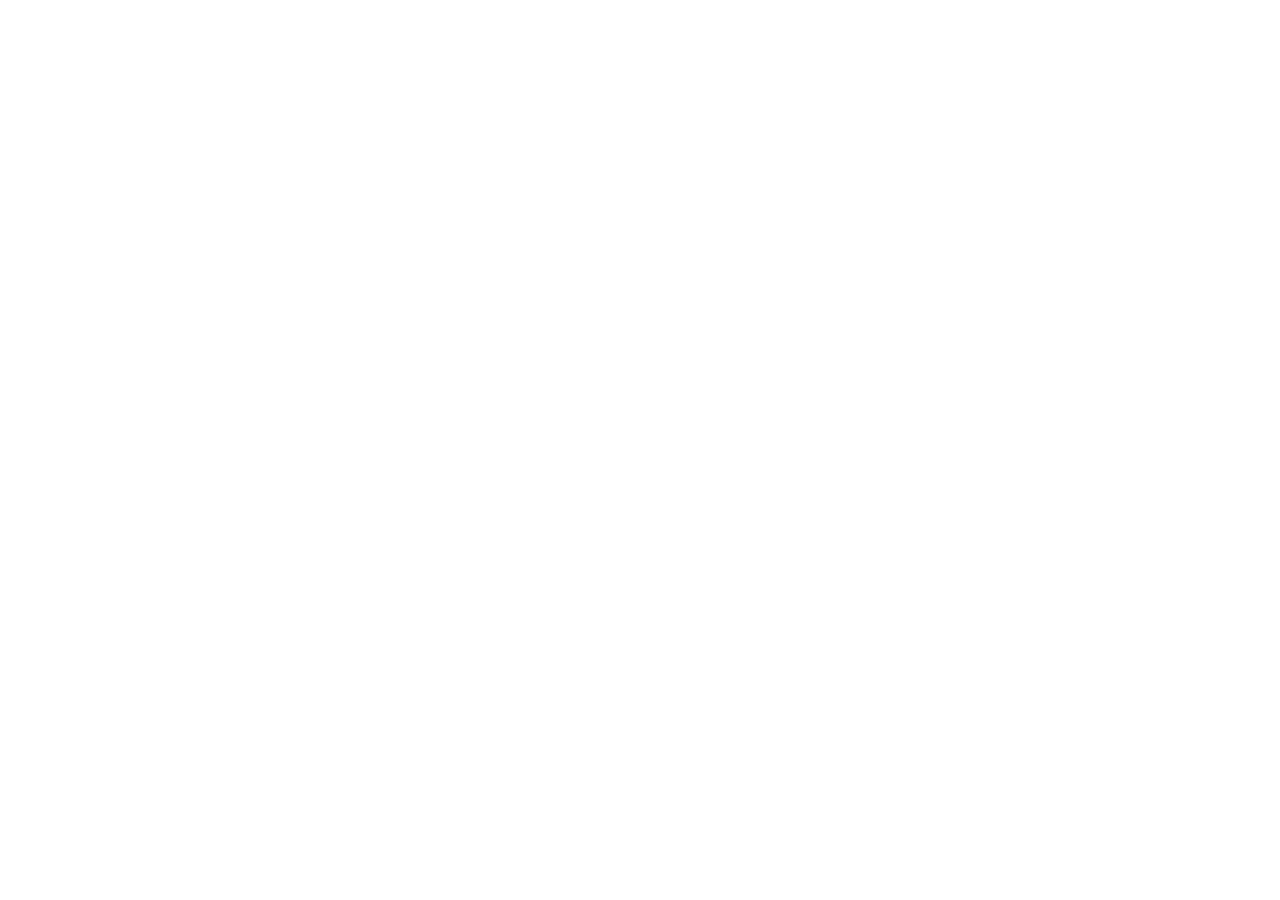
==== index.html @ cebbf484 "First Commit" ====
<!DOCTYPE html>
<html lang="en-GB">
<head>
    <meta charset="UTF-8">
    <meta name="viewport" content="width=device-width, initial-scale=1.0">
    <title>Home - My Website</title>
    <link rel="stylesheet" href="css/style.css">
</head>
<body>

</body>
</html>
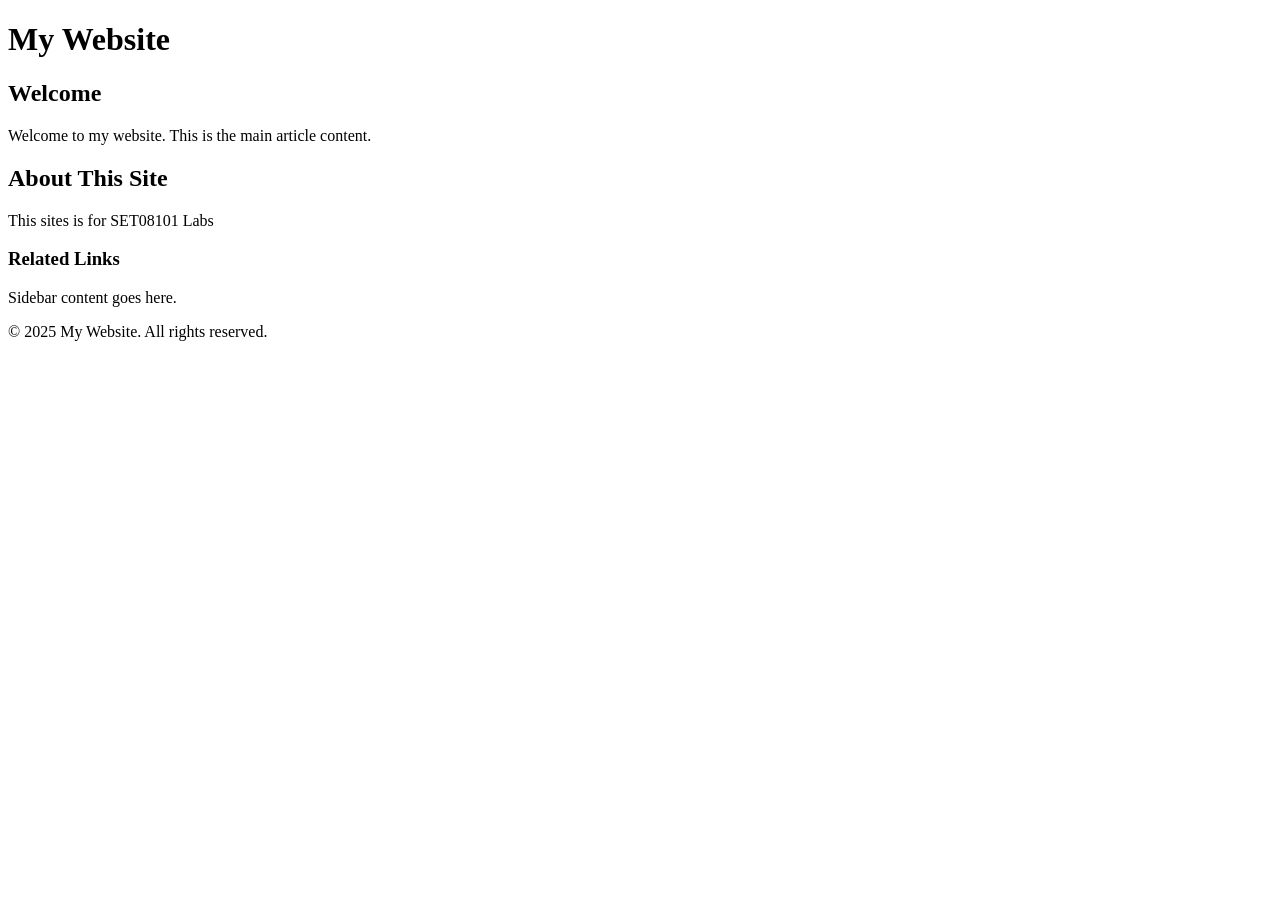
==== commit d4b34909: "Changes for Lab 2" ====
--- a/index.html
+++ b/index.html
@@ -7,6 +7,34 @@
     <link rel="stylesheet" href="css/style.css">
 </head>
 <body>
+<header>
+    <h1>My Website</h1>
+</header>
+
+<nav>
+    <!-- Navigation will go here -->
+</nav>
+
+<main>
+    <article>
+        <h2>Welcome</h2>
+        <p>Welcome to my website. This is the main article content.</p>
+    </article>
+
+    <section>
+        <h2>About This Site</h2>
+        <p>This sites is for SET08101 Labs</p>
+    </section>
+
+    <aside>
+        <h3>Related Links</h3>
+        <p>Sidebar content goes here.</p>
+    </aside>
+</main>
+
+<footer>
+    <p>&copy; 2025 My Website. All rights reserved.</p>
+</footer>
 
 </body>
 </html>
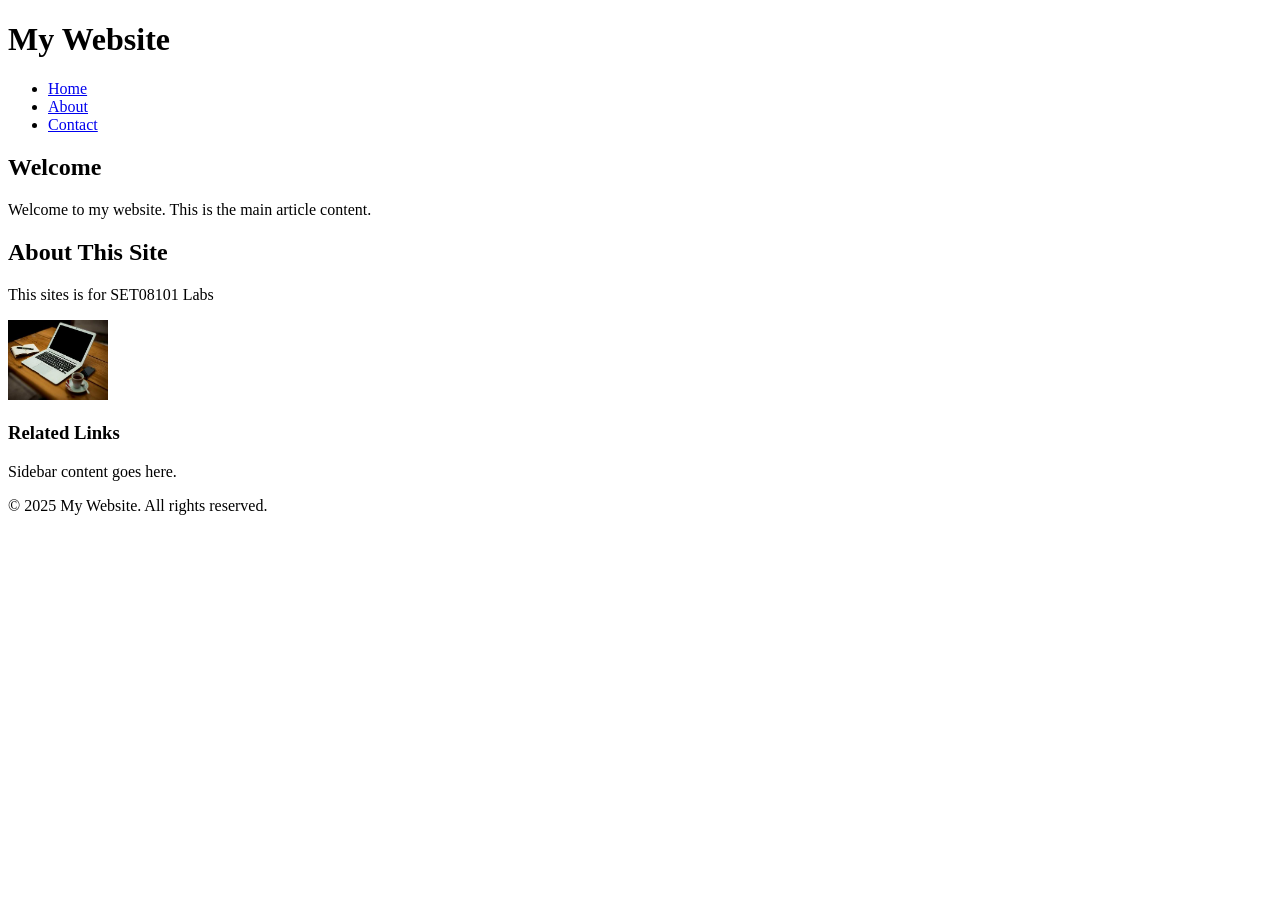
==== commit eacbb091: "Made final changes per Lab 3" ====
--- a/index.html
+++ b/index.html
@@ -12,7 +12,11 @@
 </header>
 
 <nav>
-    <!-- Navigation will go here -->
+    <ul>
+        <li><a href="index.html">Home</a></li>
+        <li><a href="about.html">About</a></li>
+        <li><a href="contact.html">Contact</a></li>
+    </ul>
 </nav>
 
 <main>
@@ -26,6 +30,8 @@
         <p>This sites is for SET08101 Labs</p>
     </section>
 
+    <img src="images/laptop-background-367x267.jpg" width="100" height="80"
+                alt="A laptop image as part of the exercise for lab 3">
     <aside>
         <h3>Related Links</h3>
         <p>Sidebar content goes here.</p>
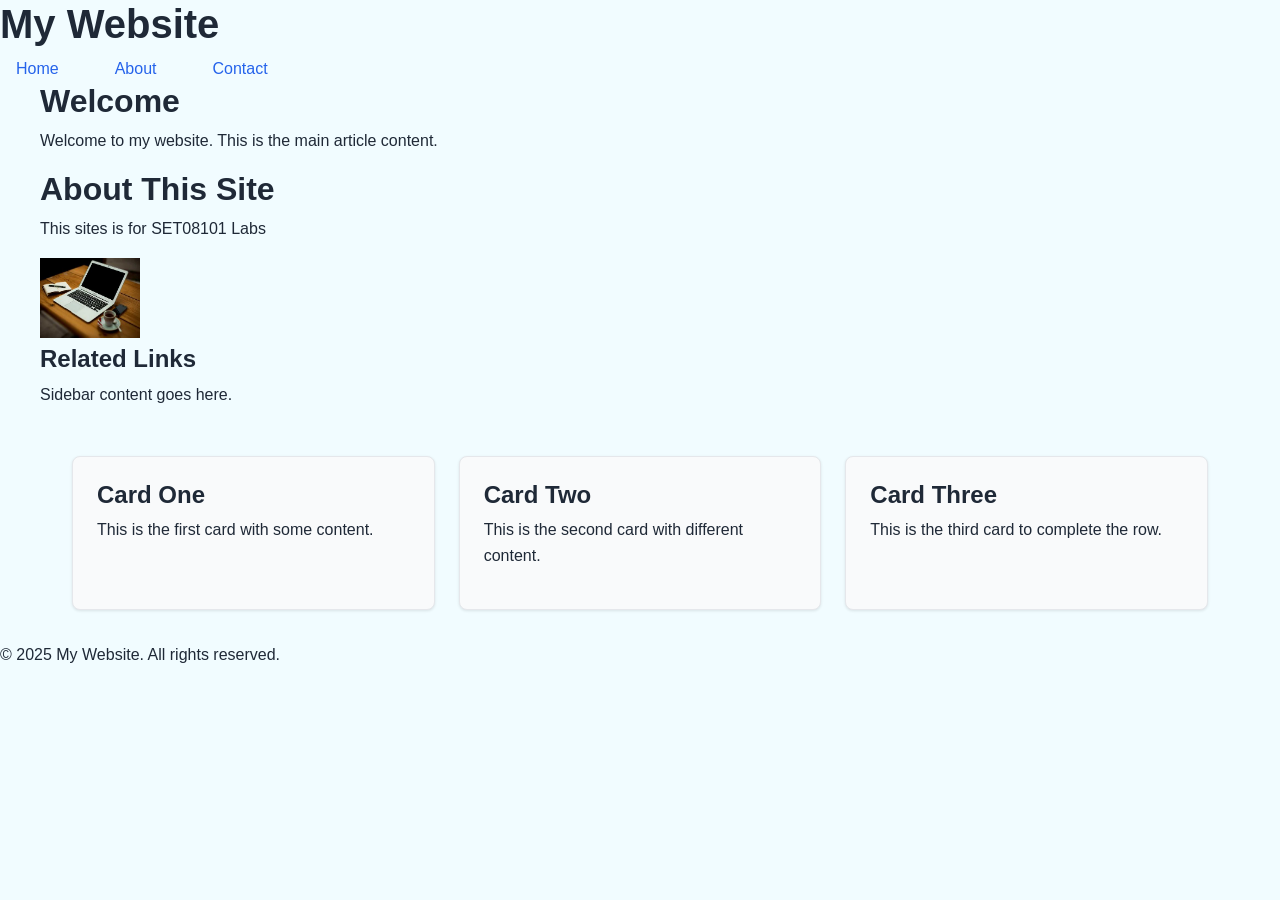
==== commit 6904fcef: "Commits from Lab 3" ====
--- a/index.html
+++ b/index.html
@@ -36,6 +36,21 @@
         <h3>Related Links</h3>
         <p>Sidebar content goes here.</p>
     </aside>
+
+    <div class="card-container">
+    <article class="card">
+        <h3>Card One</h3>
+        <p>This is the first card with some content.</p>
+    </article>
+    <article class="card">
+        <h3>Card Two</h3>
+        <p>This is the second card with different content.</p>
+    </article>
+    <article class="card">
+        <h3>Card Three</h3>
+        <p>This is the third card to complete the row.</p>
+    </article>
+</div>
 </main>
 
 <footer>
--- a/css/style.css
+++ b/css/style.css
@@ -0,0 +1,136 @@
+:root {
+    --colour-primary: #2563eb;
+    --colour-primary-dark: #1d4ed8;
+    --colour-secondary: #10b981;
+    --colour-text: #1f2937;
+    --colour-text-light: #6b7280;
+    --colour-background: #ffffff;
+    --colour-surface: #f9fafb;
+    --colour-border: #e5e7eb;
+}
+
+*, *::before, *::after {
+    box-sizing: border-box;
+    margin: 0;
+    padding: 0;
+}
+
+header {
+    flex-direction: column;
+    text-align: center;
+}
+
+body {
+    font-family: -apple-system, BlinkMacSystemFont, 'Segoe UI', Roboto, sans-serif;
+    font-size: 16px;
+    line-height: 1.6;
+    color: #1f2937;
+    background-color: #f1fcff;
+}
+
+h1, h2, h3, h4, h5, h6 {
+    line-height: 1.2;
+    margin-bottom: 0.5rem;
+}
+
+h1 { font-size: 2.5rem; }
+h2 { font-size: 2rem; }
+h3 { font-size: 1.5rem; }
+h4 { font-size: 1.25rem; }
+
+p {
+    margin-bottom: 1rem;
+}
+
+a {
+    color: #2563eb;
+    text-decoration: none;
+}
+
+a:hover {
+    color: #81d81d;
+    text-decoration: underline;
+}
+
+a:visited {
+    color: #7c3aed;
+}
+
+a:focus {
+    outline: 2px solid #2563eb;
+    outline-offset: 2px;
+}
+
+nav ul {
+    list-style: none;
+    display: flex;
+    flex-direction: column;
+    gap: 0.5rem;
+}
+
+nav a {
+    padding: 0.5rem 1rem;
+    border-radius: 4px;
+}
+
+nav a:hover {
+    background-color: var(--colour-primary);
+    color: white;
+    text-decoration: none;
+}
+
+.card-container {
+    display: flex;
+    flex-wrap: wrap;
+    gap: 1.5rem;
+    padding: 2rem;
+}
+
+.card {
+    flex: 1;
+    padding: 1.5rem;
+    background-color: var(--colour-surface);
+    border: 1px solid var(--colour-border);
+    border-radius: 8px;
+    box-shadow: 0 1px 3px rgba(0, 0, 0, 0.1);
+}
+
+/* Tablet and up (768px) */
+@media (min-width: 768px) {
+    header {
+        flex-direction: row;
+        text-align: left;
+    }
+
+    nav ul {
+        flex-direction: row;
+        gap: 1.5rem;
+    }
+}
+
+/* Desktop and up (1024px) */
+@media (min-width: 1024px) {
+    main {
+        max-width: 1200px;
+        margin: 0 auto;
+    }
+}
+
+/* Mobile: single column */
+.card {
+    flex: 1 1 100%;
+}
+
+/* Tablet: two columns */
+@media (min-width: 768px) {
+    .card {
+        flex: 1 1 calc(50% - 0.75rem);
+    }
+}
+
+/* Desktop: three columns */
+@media (min-width: 1024px) {
+    .card {
+        flex: 1 1 calc(33.333% - 1rem);
+    }
+}
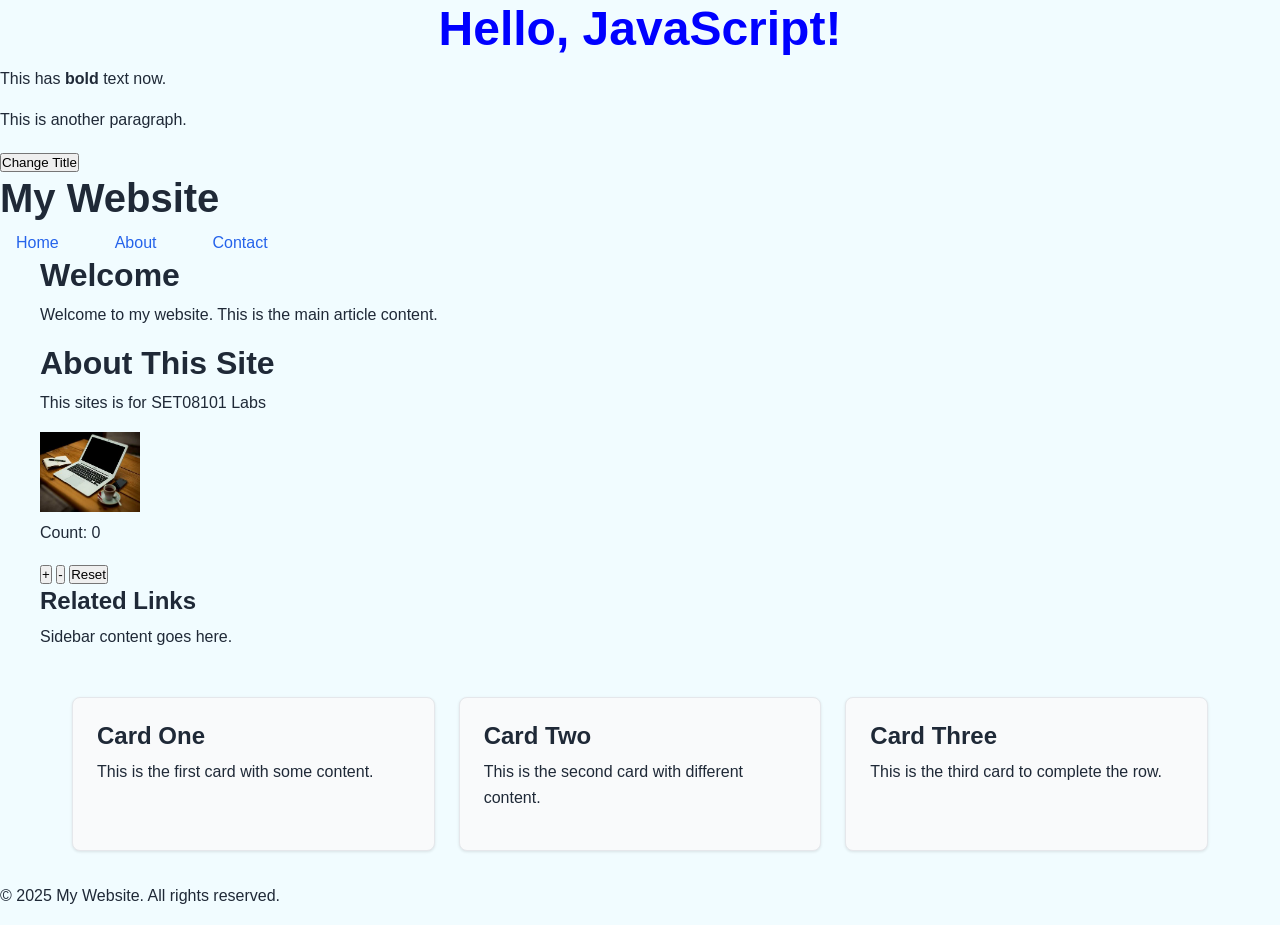
==== commit 82fba254: "At the "create counter JavaScript" section of Lab 4" ====
--- a/index.html
+++ b/index.html
@@ -5,8 +5,13 @@
     <meta name="viewport" content="width=device-width, initial-scale=1.0">
     <title>Home - My Website</title>
     <link rel="stylesheet" href="css/style.css">
+    <script src="js/script.js" defer></script>
 </head>
 <body>
+<h1 id="main-title">Welcome</h1>
+<p class="intro">This is a paragraph.</p>
+<p class="intro">This is another paragraph.</p>
+<button id="change-btn">Change Title</button>
 <header>
     <h1>My Website</h1>
 </header>
@@ -32,6 +37,14 @@
 
     <img src="images/laptop-background-367x267.jpg" width="100" height="80"
                 alt="A laptop image as part of the exercise for lab 3">
+
+
+<div class="counter">
+    <p>Count: <span id="count">0</span></p>
+    <button id="increment">+</button>
+    <button id="decrement">-</button>
+    <button id="reset">Reset</button>
+</div>
     <aside>
         <h3>Related Links</h3>
         <p>Sidebar content goes here.</p>
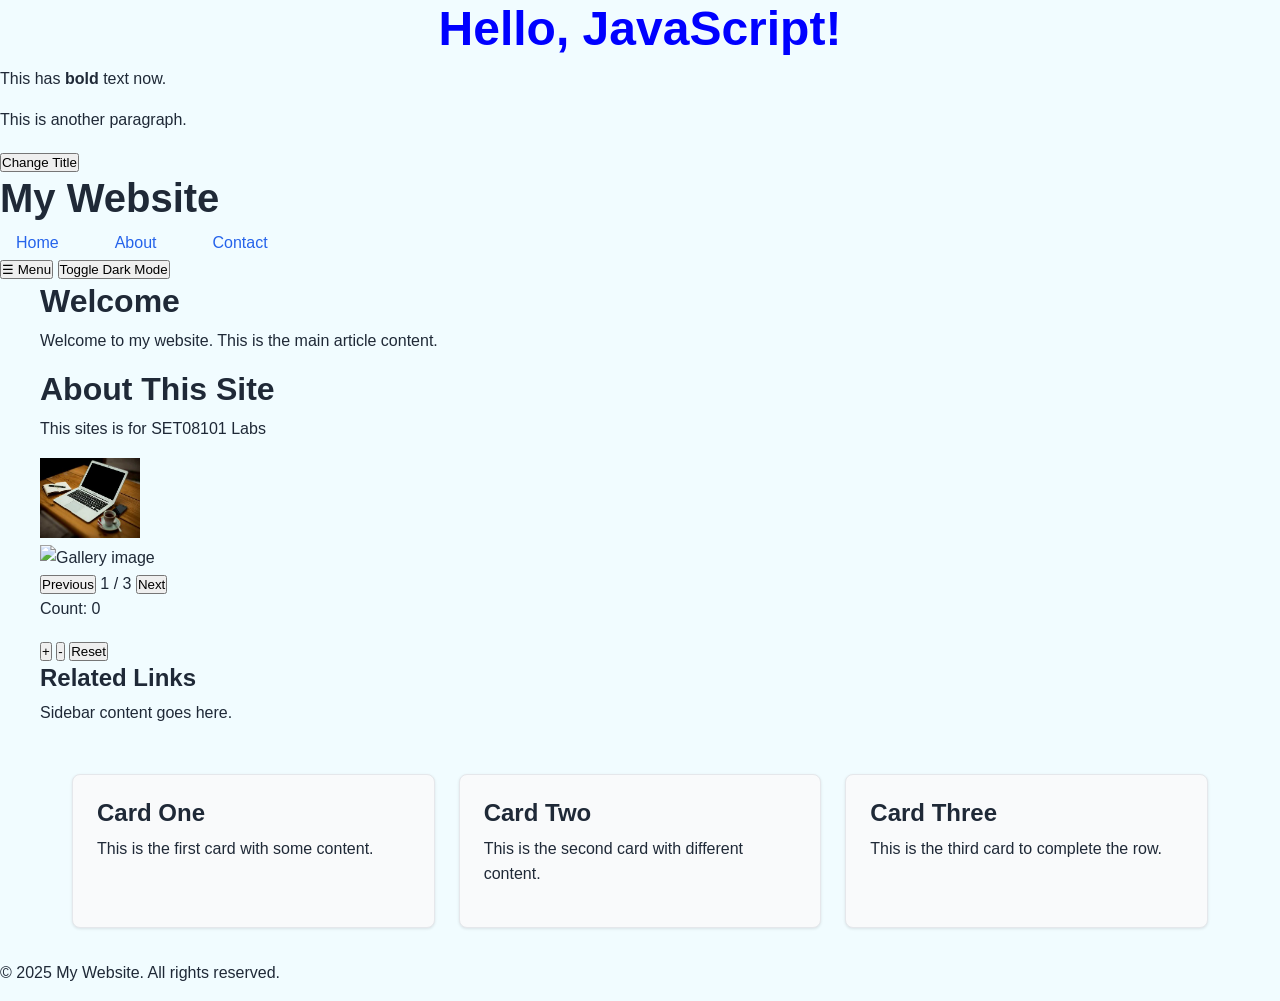
==== commit 8295929d: "Final parts of lab 4" ====
--- a/index.html
+++ b/index.html
@@ -24,6 +24,18 @@
     </ul>
 </nav>
 
+<button id="menu-toggle">☰ Menu</button>
+<nav id="main-nav" class="hidden">
+    <ul>
+        <li><a href="index.html">Home</a></li>
+        <li><a href="about.html">About</a></li>
+        <li><a href="contact.html">Contact</a></li>
+    </ul>
+</nav>
+
+<button id="theme-toggle">Toggle Dark Mode</button>
+
+
 <main>
     <article>
         <h2>Welcome</h2>
@@ -37,6 +49,18 @@
 
     <img src="images/laptop-background-367x267.jpg" width="100" height="80"
                 alt="A laptop image as part of the exercise for lab 3">
+
+                <br>
+
+    <div class="gallery">
+    <img id="gallery-image" src="images/image1.jpg" alt="Gallery image">
+    <div class="gallery-controls">
+        <button id="prev-btn">Previous</button>
+        <span id="image-counter">1 / 3</span>
+        <button id="next-btn">Next</button>
+    </div>
+</div>
+
 
 
 <div class="counter">
--- a/css/style.css
+++ b/css/style.css
@@ -133,4 +133,23 @@
     .card {
         flex: 1 1 calc(33.333% - 1rem);
     }
+}
+
+
+.hidden {
+    display: none;
+}
+
+body.dark-mode {
+    background-color: #1a1a2e;
+    color: #eaeaea;
+}
+
+body.dark-mode a {
+    color: #4fc3f7;
+}
+
+body.dark-mode .card {
+    background-color: #16213e;
+    border-color: #0f3460;
 }
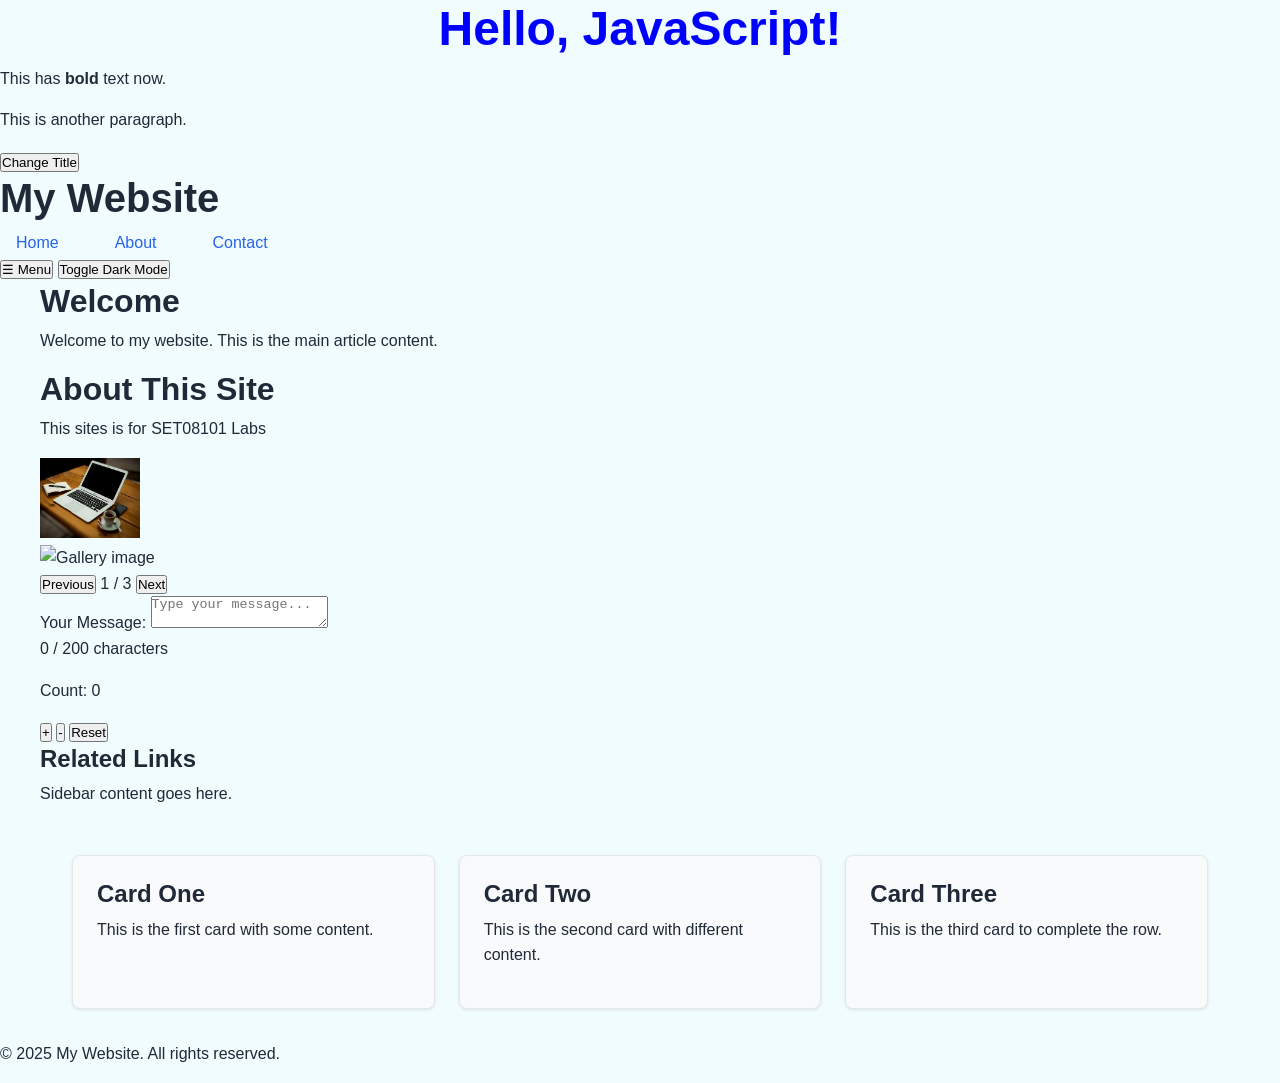
==== commit d4c9ee35: "Changes made for Lab 5, up to and including part 10" ====
--- a/index.html
+++ b/index.html
@@ -61,7 +61,11 @@
     </div>
 </div>
 
-
+<div class="message-input">
+    <label for="message">Your Message:</label>
+    <textarea id="message" maxlength="200" placeholder="Type your message..."></textarea>
+    <p><span id="char-count">0</span> / 200 characters</p>
+</div>
 
 <div class="counter">
     <p>Count: <span id="count">0</span></p>
--- a/css/style.css
+++ b/css/style.css
@@ -152,4 +152,63 @@
 body.dark-mode .card {
     background-color: #16213e;
     border-color: #0f3460;
+}
+
+
+/* Base form styles, from Lab 5 */
+.form-group {
+    margin-bottom: 1.5rem;
+}
+
+.form-group label {
+    display: block;
+    margin-bottom: 0.5rem;
+    font-weight: 500;
+}
+
+.form-group input,
+.form-group textarea {
+    width: 100%;
+    padding: 0.75rem;
+    border: 2px solid var(--colour-border);
+    border-radius: 4px;
+    font-size: 1rem;
+}
+
+/* Valid state */
+.form-group input:valid,
+.form-group textarea:valid {
+    border-colour: var(--colour-success);
+}
+
+/* Invalid state - only after interaction */
+.form-group input:not(:placeholder-shown):invalid,
+.form-group textarea:not(:placeholder-shown):invalid {
+    border-colour: var(--colour-error);
+    background-colour: #fef2f2;
+}
+
+/* Focus state */
+.form-group input:focus,
+.form-group textarea:focus {
+    outline: none;
+    border-colour: var(--colour-primary);
+    box-shadow: 0 0 0 3px rgba(37, 99, 235, 0.2);
+}
+
+.error-message {
+    colour: var(--colour-error);
+    font-size: 0.875rem;
+    margin-top: 0.25rem;
+    display: none;
+}
+
+.error-message.visible {
+    display: block;
+}
+
+.form-group input.invalid,
+.form-group textarea.invalid {
+    border-colour: var(--colour-error);
+    background-colour: #fef2f2;
 }
